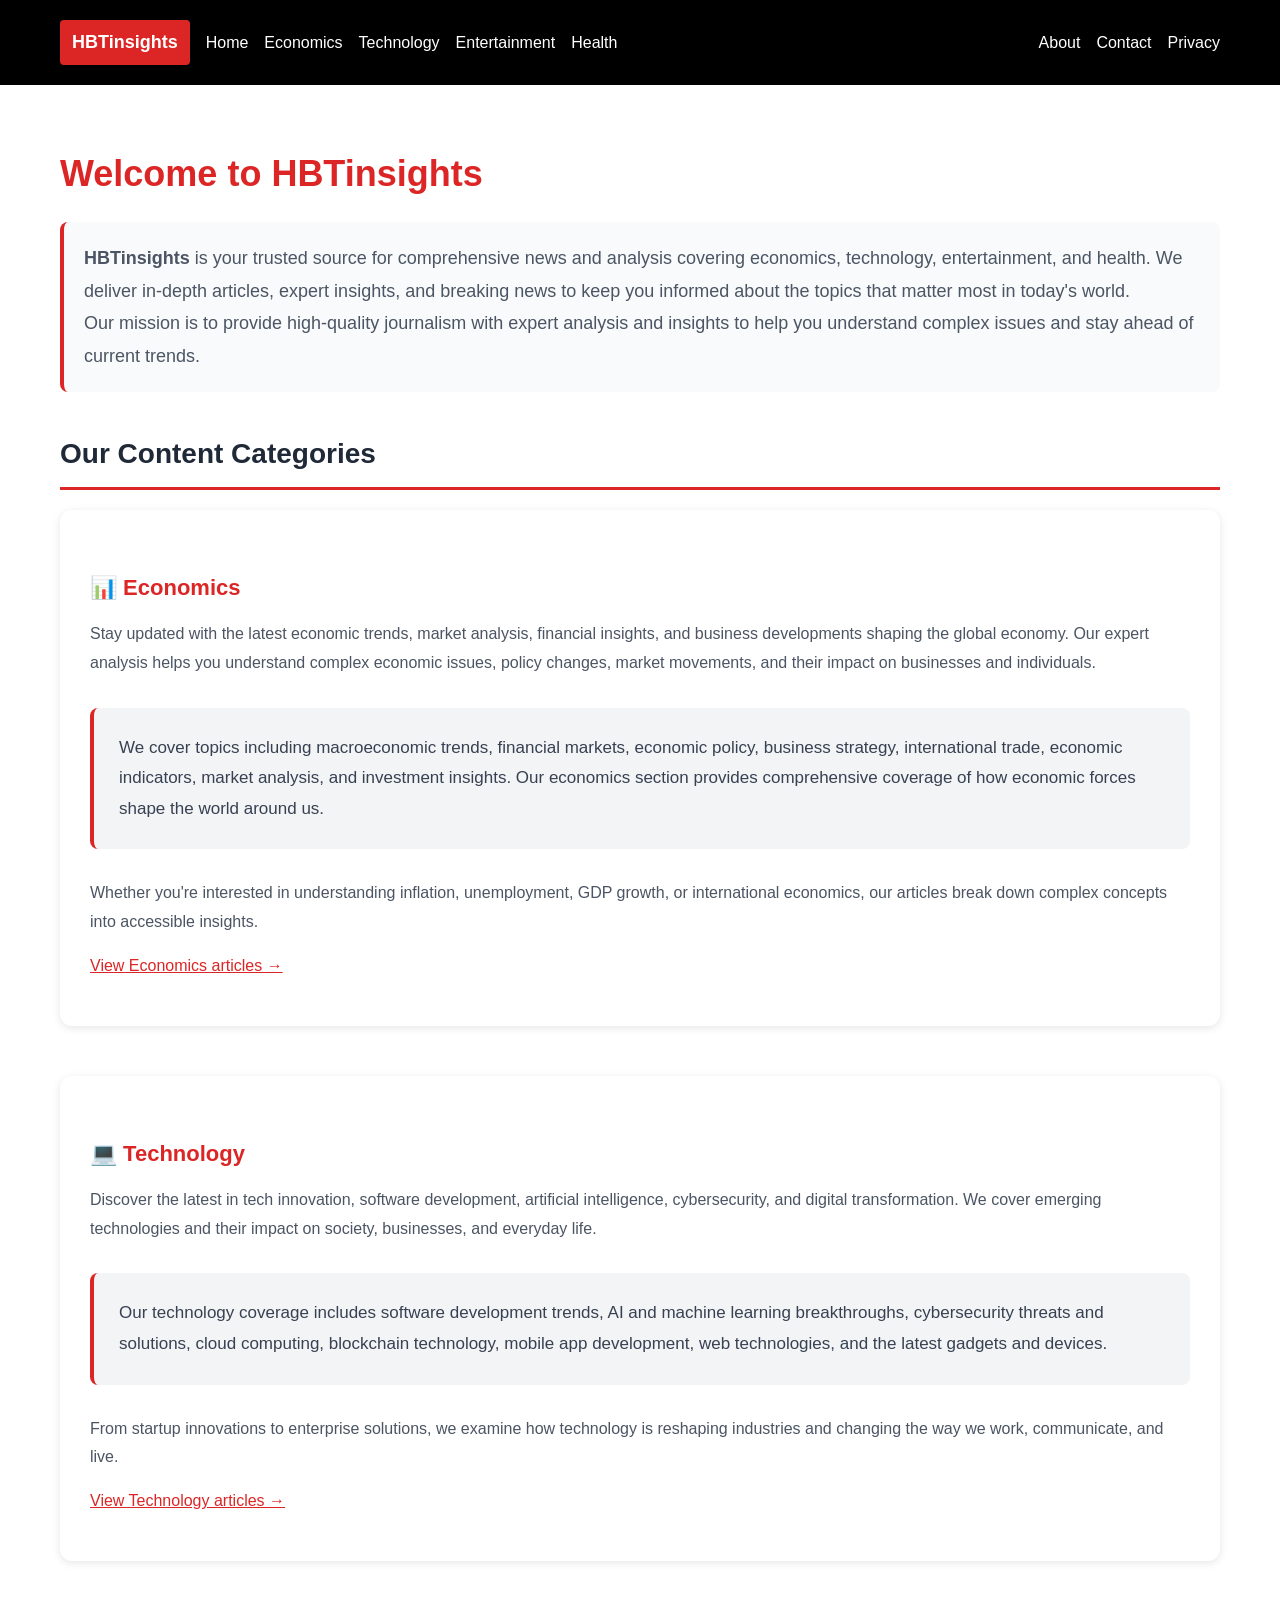
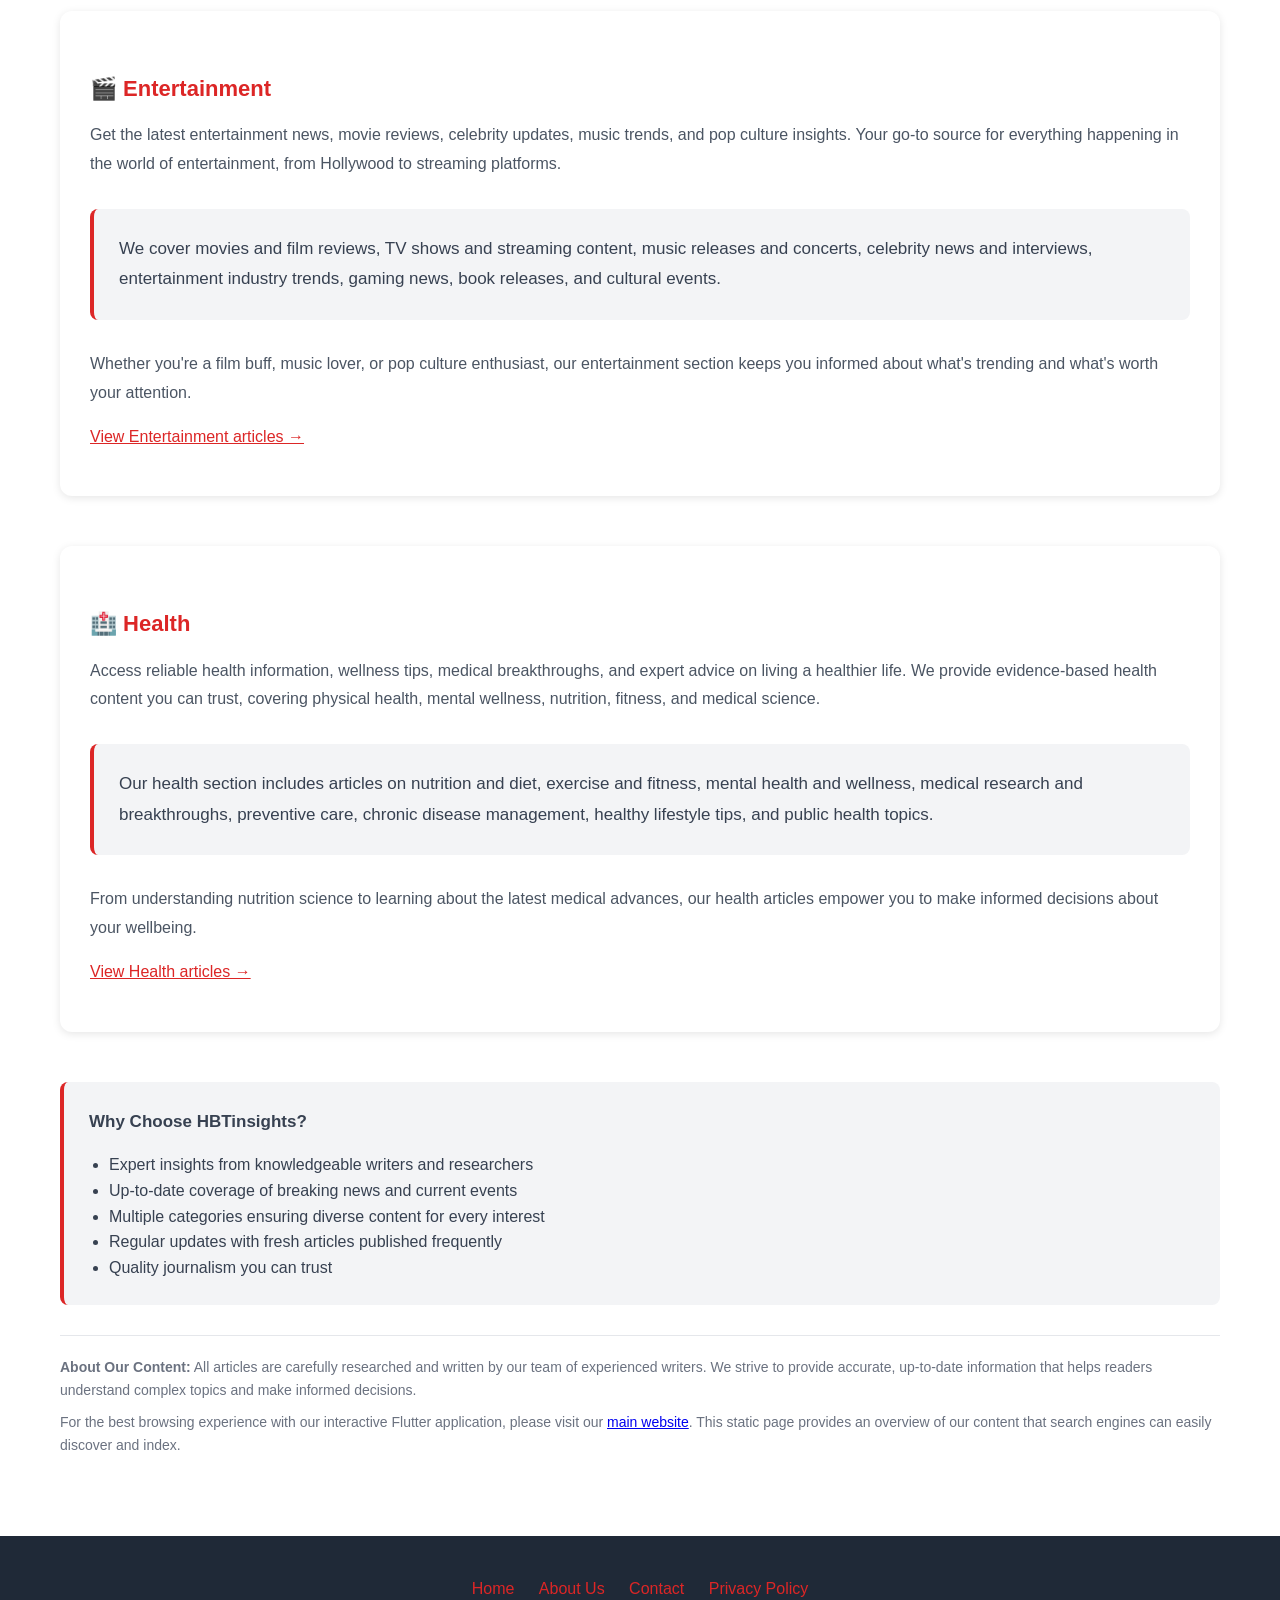
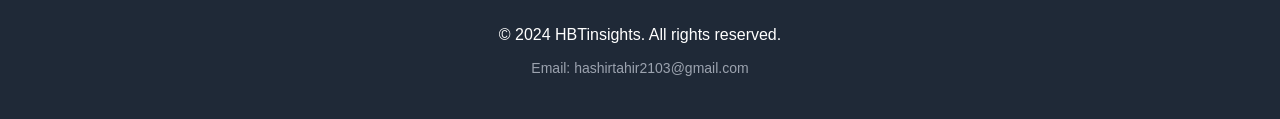
==== index.html @ 68c30e2f "Remove Back to Home on category pages, unify top menu on About/Privacy/Contact, regenerate static co" ====
<!DOCTYPE html>
<html>
<head>
  <!--
    If you are serving your web app in a path other than the root, change the
    href value below to reflect the base path you are serving from.

    The path provided below has to start and end with a slash "/" in order for
    it to work correctly.

    For more details:
    * https://developer.mozilla.org/en-US/docs/Web/HTML/Element/base

    This is a placeholder for base href that will be replaced by the value of
    the `--base-href` argument provided to `flutter build`.
  -->
  <base href="$FLUTTER_BASE_HREF">

  <!-- Ezoic Privacy Scripts - MUST load first -->
  <script src="https://cmp.gatekeeperconsent.com/min.js" data-cfasync="false"></script>
  <script src="https://the.gatekeeperconsent.com/cmp.min.js" data-cfasync="false"></script>
  
  <!-- Ezoic Header Script -->
  <script async src="//www.ezojs.com/ezoic/sa.min.js"></script>
  <script>
    window.ezstandalone = window.ezstandalone || {};
    ezstandalone.cmd = ezstandalone.cmd || [];
  </script>

  <meta charset="UTF-8">
  <meta content="IE=Edge" http-equiv="X-UA-Compatible">
  <meta name="viewport" content="width=device-width, initial-scale=1.0, maximum-scale=5.0, user-scalable=yes">
  <meta name="description" content="HBTinsights - Your source for in-depth analysis and insights on economics, technology, entertainment, and health. Stay informed with expert articles, breaking news, and comprehensive coverage of the topics that matter most.">
  <meta name="keywords" content="economics news, technology insights, entertainment news, health articles, business analysis, tech trends, global economy, digital health">
  <meta name="author" content="HBTinsights">
  
  <!-- Open Graph Meta Tags for Social Sharing -->
  <meta property="og:title" content="HBTinsights - Economics, Technology, Entertainment & Health News">
  <meta property="og:description" content="Expert analysis and insights on economics, technology, entertainment, and health. Stay informed with quality journalism and in-depth coverage.">
  <meta property="og:type" content="website">
  <meta property="og:url" content="https://hbtinsights.com">
  <meta property="og:site_name" content="HBTinsights">
  
  <!-- Twitter Card Meta Tags -->
  <meta name="twitter:card" content="summary_large_image">
  <meta name="twitter:title" content="HBTinsights - Economics, Technology, Entertainment & Health News">
  <meta name="twitter:description" content="Expert analysis and insights on economics, technology, entertainment, and health.">
  
  <!-- Canonical URL -->
  <link rel="canonical" href="https://hbtinsights.com/">
  
  <!-- Additional SEO Meta Tags -->
  <meta name="robots" content="index, follow, max-snippet:-1, max-image-preview:large, max-video-preview:-1">
  <meta name="language" content="English">
  <meta name="revisit-after" content="1 days">
  <meta name="rating" content="general">
  <meta http-equiv="X-UA-Compatible" content="IE=edge">
  
  <!-- Structured Data - Organization Schema -->
  <script type="application/ld+json">
  {
    "@context": "https://schema.org",
    "@type": "NewsMediaOrganization",
    "name": "HBTinsights",
    "url": "https://hbtinsights.com",
    "logo": "https://hbtinsights.com/icons/Icon-192.png",
    "description": "HBTinsights provides comprehensive analysis and insights on economics, technology, entertainment, and health.",
    "sameAs": [],
    "contactPoint": {
      "@type": "ContactPoint",
      "email": "hashirtahir2103@gmail.com",
      "contactType": "Customer Service"
    },
    "publisher": {
      "@type": "Organization",
      "name": "HBTinsights",
      "logo": {
        "@type": "ImageObject",
        "url": "https://hbtinsights.com/icons/Icon-192.png"
      }
    }
  }
  </script>
  
  <!-- Structured Data - Website Schema -->
  <script type="application/ld+json">
  {
    "@context": "https://schema.org",
    "@type": "WebSite",
    "name": "HBTinsights",
    "url": "https://hbtinsights.com",
    "description": "Your source for in-depth analysis and insights on economics, technology, entertainment, and health.",
    "potentialAction": {
      "@type": "SearchAction",
      "target": "https://hbtinsights.com/?s={search_term_string}",
      "query-input": "required name=search_term_string"
    }
  }
  </script>

  <!-- iOS meta tags & icons -->
  <meta name="mobile-web-app-capable" content="yes">
  <meta name="apple-mobile-web-app-status-bar-style" content="black">
  <meta name="apple-mobile-web-app-title" content="HBTinsights">
  <link rel="apple-touch-icon" href="icons/Icon-192.png">

  <!-- Favicon -->
  <link rel="icon" type="image/png" href="favicon.png"/>

  <title>HBTinsights</title>
  <link rel="manifest" href="manifest.json">
  <meta http-equiv="refresh" content="0; url=/home.html">
  
  <!-- Google AdSense -->
  <script async src="https://pagead2.googlesyndication.com/pagead/js/adsbygoogle.js?client=ca-pub-1059342231343027"
       crossorigin="anonymous"></script>
  
  <!-- Google Analytics -->
  <script async src="https://www.googletagmanager.com/gtag/js?id=G-9EX8SG16XW"></script>
  <script>
    window.dataLayer = window.dataLayer || [];
    function gtag(){dataLayer.push(arguments);}
    gtag('js', new Date());
    gtag('config', 'G-9EX8SG16XW');
  </script>
</head>
<body>
  <p style="font-family: Arial, sans-serif; padding: 20px;">Redirecting to <a href="/home.html">/home.html</a>...</p>
</body>
</html>
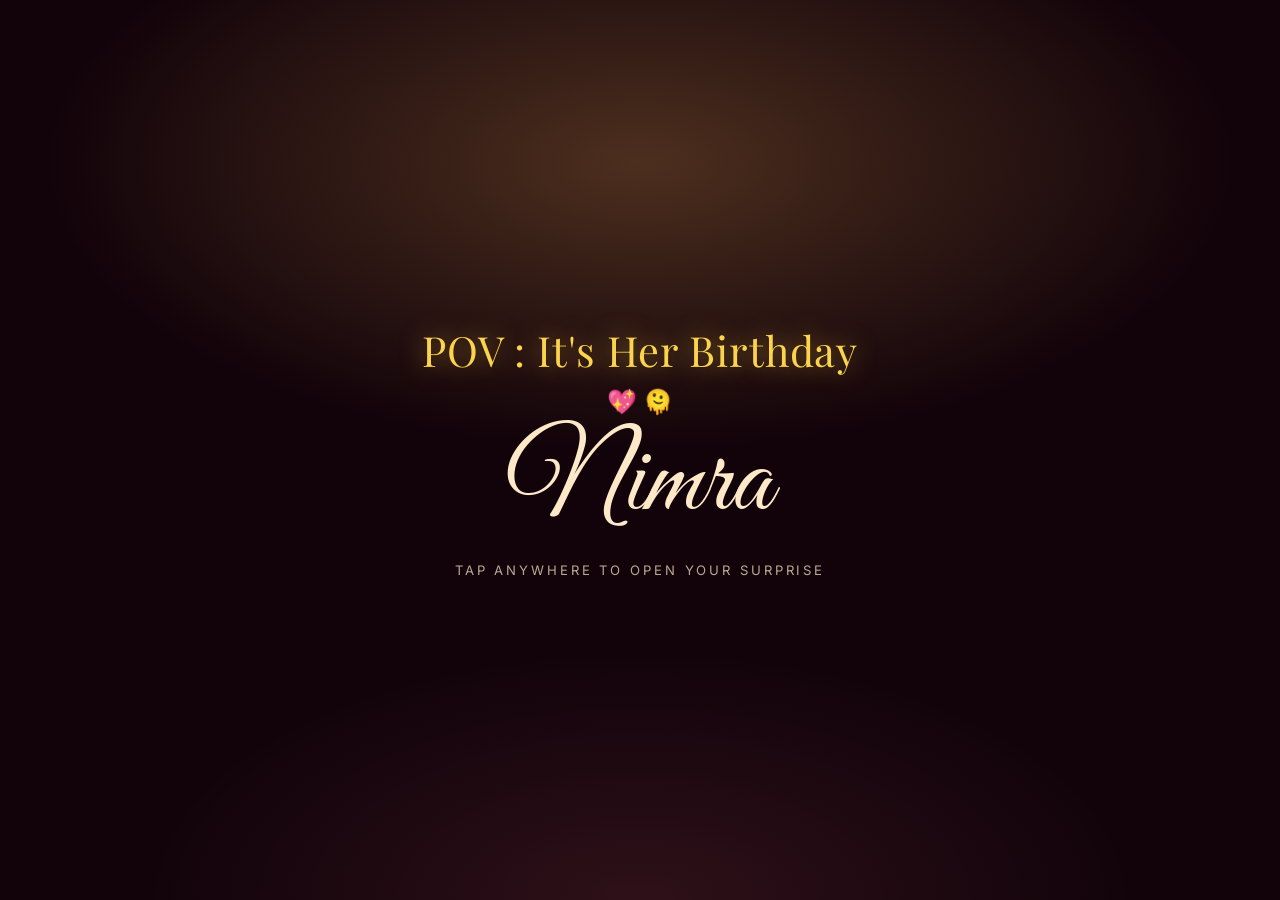
==== commit b2c35113: "Replace HBTnews with Nimra birthday surprise site. Swap the old news app for a personal birthday pag" ====
--- a/index.html
+++ b/index.html
@@ -1,130 +1,93 @@
 <!DOCTYPE html>
-<html>
+<html lang="en">
 <head>
-  <!--
-    If you are serving your web app in a path other than the root, change the
-    href value below to reflect the base path you are serving from.
+  <meta charset="UTF-8" />
+  <meta name="viewport" content="width=device-width, initial-scale=1, viewport-fit=cover" />
+  <title>Happy Birthday, Nimra</title>
+  <meta name="theme-color" content="#12030a" />
+  <link rel="preconnect" href="https://fonts.googleapis.com" />
+  <link rel="preconnect" href="https://fonts.gstatic.com" crossorigin />
+  <link href="https://fonts.googleapis.com/css2?family=Great+Vibes&family=Inter:wght@400;500;600&family=Playfair+Display:ital,wght@0,500;0,700;1,500&display=swap" rel="stylesheet" />
+  <link rel="stylesheet" href="css/style.css" />
+</head>
+<body class="bg-gradient">
+  <canvas id="celebration-canvas"></canvas>
+  <div id="heart-container" aria-hidden="true"></div>
 
-    The path provided below has to start and end with a slash "/" in order for
-    it to work correctly.
+  <div id="intro" class="intro" role="button" tabindex="0">
+    <p class="intro-kicker">POV : It's Her Birthday</p>
+    <p class="intro-emoji">💖 🫠</p>
+    <h1 class="intro-name">Nimra</h1>
+    <p class="intro-hint">tap anywhere to open your surprise</p>
+  </div>
 
-    For more details:
-    * https://developer.mozilla.org/en-US/docs/Web/HTML/Element/base
+  <main id="app" class="app" hidden>
+    <button id="music-btn" class="music-btn glass" type="button" aria-label="Toggle music">♪</button>
 
-    This is a placeholder for base href that will be replaced by the value of
-    the `--base-href` argument provided to `flutter build`.
-  -->
-  <base href="$FLUTTER_BASE_HREF">
+    <section id="page-home" class="page active" data-page="home">
+      <p class="kicker fade-in">POV : it's your birthday</p>
+      <h1 class="hero-title fade-in delay-1">Happy Birthday</h1>
+      <p class="hero-name fade-in delay-2">Nimra</p>
+      <p class="hero-sub fade-in delay-3" id="tagline"></p>
 
-  <!-- Ezoic Privacy Scripts - MUST load first -->
-  <script src="https://cmp.gatekeeperconsent.com/min.js" data-cfasync="false"></script>
-  <script src="https://the.gatekeeperconsent.com/cmp.min.js" data-cfasync="false"></script>
-  
-  <!-- Ezoic Header Script -->
-  <script async src="//www.ezojs.com/ezoic/sa.min.js"></script>
-  <script>
-    window.ezstandalone = window.ezstandalone || {};
-    ezstandalone.cmd = ezstandalone.cmd || [];
-  </script>
+      <button class="cake fade-in delay-4" id="cake-btn" type="button" aria-label="Make a wish">
+        <span class="cake-glow"></span>
+        <span class="flame f1"></span>
+        <span class="flame f2"></span>
+        <span class="flame f3"></span>
+        <span class="candle c1"></span>
+        <span class="candle c2"></span>
+        <span class="candle c3"></span>
+        <span class="layer top"></span>
+        <span class="layer mid"></span>
+        <span class="layer base"></span>
+        <span class="plate"></span>
+      </button>
+      <p class="cake-caption fade-in delay-5" id="cake-caption">Tap the cake. Make a wish.</p>
+    </section>
 
-  <meta charset="UTF-8">
-  <meta content="IE=Edge" http-equiv="X-UA-Compatible">
-  <meta name="viewport" content="width=device-width, initial-scale=1.0, maximum-scale=5.0, user-scalable=yes">
-  <meta name="description" content="HBTinsights - Your source for in-depth analysis and insights on economics, technology, entertainment, and health. Stay informed with expert articles, breaking news, and comprehensive coverage of the topics that matter most.">
-  <meta name="keywords" content="economics news, technology insights, entertainment news, health articles, business analysis, tech trends, global economy, digital health">
-  <meta name="author" content="HBTinsights">
-  
-  <!-- Open Graph Meta Tags for Social Sharing -->
-  <meta property="og:title" content="HBTinsights - Economics, Technology, Entertainment & Health News">
-  <meta property="og:description" content="Expert analysis and insights on economics, technology, entertainment, and health. Stay informed with quality journalism and in-depth coverage.">
-  <meta property="og:type" content="website">
-  <meta property="og:url" content="https://hbtinsights.com">
-  <meta property="og:site_name" content="HBTinsights">
-  
-  <!-- Twitter Card Meta Tags -->
-  <meta name="twitter:card" content="summary_large_image">
-  <meta name="twitter:title" content="HBTinsights - Economics, Technology, Entertainment & Health News">
-  <meta name="twitter:description" content="Expert analysis and insights on economics, technology, entertainment, and health.">
-  
-  <!-- Canonical URL -->
-  <link rel="canonical" href="https://hbtinsights.com/">
-  
-  <!-- Additional SEO Meta Tags -->
-  <meta name="robots" content="index, follow, max-snippet:-1, max-image-preview:large, max-video-preview:-1">
-  <meta name="language" content="English">
-  <meta name="revisit-after" content="1 days">
-  <meta name="rating" content="general">
-  <meta http-equiv="X-UA-Compatible" content="IE=edge">
-  
-  <!-- Structured Data - Organization Schema -->
-  <script type="application/ld+json">
-  {
-    "@context": "https://schema.org",
-    "@type": "NewsMediaOrganization",
-    "name": "HBTinsights",
-    "url": "https://hbtinsights.com",
-    "logo": "https://hbtinsights.com/icons/Icon-192.png",
-    "description": "HBTinsights provides comprehensive analysis and insights on economics, technology, entertainment, and health.",
-    "sameAs": [],
-    "contactPoint": {
-      "@type": "ContactPoint",
-      "email": "hashirtahir2103@gmail.com",
-      "contactType": "Customer Service"
-    },
-    "publisher": {
-      "@type": "Organization",
-      "name": "HBTinsights",
-      "logo": {
-        "@type": "ImageObject",
-        "url": "https://hbtinsights.com/icons/Icon-192.png"
-      }
-    }
-  }
-  </script>
-  
-  <!-- Structured Data - Website Schema -->
-  <script type="application/ld+json">
-  {
-    "@context": "https://schema.org",
-    "@type": "WebSite",
-    "name": "HBTinsights",
-    "url": "https://hbtinsights.com",
-    "description": "Your source for in-depth analysis and insights on economics, technology, entertainment, and health.",
-    "potentialAction": {
-      "@type": "SearchAction",
-      "target": "https://hbtinsights.com/?s={search_term_string}",
-      "query-input": "required name=search_term_string"
-    }
-  }
-  </script>
+    <section id="page-letter" class="page" data-page="letter">
+      <article class="letter glass">
+        <div class="seal">N</div>
+        <div id="letter-body" class="letter-body"></div>
+        <span class="cursor" id="letter-cursor">|</span>
+      </article>
+    </section>
 
-  <!-- iOS meta tags & icons -->
-  <meta name="mobile-web-app-capable" content="yes">
-  <meta name="apple-mobile-web-app-status-bar-style" content="black">
-  <meta name="apple-mobile-web-app-title" content="HBTinsights">
-  <link rel="apple-touch-icon" href="icons/Icon-192.png">
+    <section id="page-memories" class="page" data-page="memories">
+      <h2 class="section-title">Our memories</h2>
+      <p class="section-sub">A few frames from the story I never want to end.</p>
+      <div class="memory-grid" id="memory-grid"></div>
+    </section>
 
-  <!-- Favicon -->
-  <link rel="icon" type="image/png" href="favicon.png"/>
+    <section id="page-reasons" class="page" data-page="reasons">
+      <h2 class="section-title">Reasons I love you</h2>
+      <p class="section-sub">A list that will never actually be finished.</p>
+      <ol class="reasons" id="reasons-list"></ol>
+    </section>
 
-  <title>HBTinsights</title>
-  <link rel="manifest" href="manifest.json">
-  <meta http-equiv="refresh" content="0; url=/home.html">
-  
-  <!-- Google AdSense -->
-  <script async src="https://pagead2.googlesyndication.com/pagead/js/adsbygoogle.js?client=ca-pub-1059342231343027"
-       crossorigin="anonymous"></script>
-  
-  <!-- Google Analytics -->
-  <script async src="https://www.googletagmanager.com/gtag/js?id=G-9EX8SG16XW"></script>
-  <script>
-    window.dataLayer = window.dataLayer || [];
-    function gtag(){dataLayer.push(arguments);}
-    gtag('js', new Date());
-    gtag('config', 'G-9EX8SG16XW');
-  </script>
-</head>
-<body>
-  <p style="font-family: Arial, sans-serif; padding: 20px;">Redirecting to <a href="/home.html">/home.html</a>...</p>
+    <nav id="main-nav" class="main-nav glass">
+      <button type="button" class="nav-btn active" data-page="home">
+        <svg viewBox="0 0 24 24" aria-hidden="true"><path d="M4 11.5 12 4l8 7.5V20a1 1 0 0 1-1 1h-5v-6H10v6H5a1 1 0 0 1-1-1v-8.5Z"/></svg>
+        Home
+      </button>
+      <button type="button" class="nav-btn" data-page="letter">
+        <svg viewBox="0 0 24 24" aria-hidden="true"><path d="M4 6.5A2.5 2.5 0 0 1 6.5 4h11A2.5 2.5 0 0 1 20 6.5v11a2.5 2.5 0 0 1-2.5 2.5h-11A2.5 2.5 0 0 1 4 17.5v-11Zm2.2-.5 5.8 4.4L17.8 6H6.2Zm-.2 2.3V17.5c0 .3.2.5.5.5h11c.3 0 .5-.2.5-.5V8.3l-5.6 4.2a1.5 1.5 0 0 1-1.8 0L6 8.3Z"/></svg>
+        Letter
+      </button>
+      <button type="button" class="nav-btn" data-page="memories">
+        <svg viewBox="0 0 24 24" aria-hidden="true"><path d="M5 5h14a2 2 0 0 1 2 2v10a2 2 0 0 1-2 2H5a2 2 0 0 1-2-2V7a2 2 0 0 1 2-2Zm1 12 3.8-4.4a1 1 0 0 1 1.5 0L14 16l1.2-1.4a1 1 0 0 1 1.5.1L20 17H6Zm2.5-7.5a1.75 1.75 0 1 0 0-3.5 1.75 1.75 0 0 0 0 3.5Z"/></svg>
+        Memories
+      </button>
+      <button type="button" class="nav-btn" data-page="reasons">
+        <svg viewBox="0 0 24 24" aria-hidden="true"><path d="M12 21s-7-4.4-7-10.2A4.8 4.8 0 0 1 12 7a4.8 4.8 0 0 1 7 3.8C19 16.6 12 21 12 21Z"/></svg>
+        Reasons
+      </button>
+    </nav>
+  </main>
+
+  <audio id="bg-music" loop preload="none" src="audio/song.mp3"></audio>
+  <script src="js/config.js"></script>
+  <script src="js/app.js"></script>
 </body>
 </html>
--- a/css/style.css
+++ b/css/style.css
@@ -0,0 +1,530 @@
+:root {
+  --bg: #12030a;
+  --gold: #fcd34d;
+  --gold-deep: #e4a051;
+  --gold-border: rgba(255, 191, 36, 0.5);
+  --pink: #fb7185;
+  --rose: #f9a8d4;
+  --text: #fde8c8;
+  --muted: rgba(253, 232, 200, 0.72);
+  --glass: rgba(18, 3, 10, 0.48);
+  --safe-b: max(18px, env(safe-area-inset-bottom));
+}
+
+*,
+*::before,
+*::after {
+  box-sizing: border-box;
+  margin: 0;
+  padding: 0;
+}
+
+html,
+body {
+  min-height: 100%;
+  min-height: 100dvh;
+}
+
+body {
+  font-family: Inter, system-ui, sans-serif;
+  background: var(--bg);
+  color: var(--text);
+  overflow: hidden;
+}
+
+.bg-gradient {
+  background:
+    radial-gradient(ellipse 80% 55% at 50% 18%, rgba(228, 160, 81, 0.28), transparent 58%),
+    radial-gradient(ellipse 70% 50% at 50% 100%, rgba(251, 113, 133, 0.12), transparent 55%),
+    var(--bg);
+}
+
+#celebration-canvas {
+  position: fixed;
+  inset: 0;
+  width: 100%;
+  height: 100%;
+  pointer-events: none;
+  z-index: 40;
+}
+
+#heart-container {
+  position: fixed;
+  inset: 0;
+  overflow: hidden;
+  pointer-events: none;
+  z-index: 1;
+}
+
+.heart {
+  position: absolute;
+  bottom: -40px;
+  color: var(--pink);
+  font-size: 18px;
+  animation: float 8s linear forwards;
+  opacity: 0.85;
+  text-shadow: 0 0 12px rgba(251, 113, 133, 0.6);
+}
+
+@keyframes float {
+  0% { transform: translateY(0) scale(0.7) rotate(0deg); opacity: 0; }
+  12% { opacity: 0.9; }
+  100% { transform: translateY(-110vh) scale(1.15) rotate(18deg); opacity: 0; }
+}
+
+@keyframes fadeIn {
+  from { opacity: 0; transform: translateY(18px); }
+  to { opacity: 1; transform: translateY(0); }
+}
+
+.fade-in { animation: fadeIn 0.9s ease both; }
+.delay-1 { animation-delay: 0.12s; }
+.delay-2 { animation-delay: 0.28s; }
+.delay-3 { animation-delay: 0.44s; }
+.delay-4 { animation-delay: 0.6s; }
+.delay-5 { animation-delay: 0.78s; }
+
+.glass {
+  background: var(--glass);
+  backdrop-filter: blur(12px);
+  -webkit-backdrop-filter: blur(12px);
+  border: 1px solid var(--gold-border);
+  box-shadow: 0 10px 40px rgba(0, 0, 0, 0.35), inset 0 1px 0 rgba(255, 191, 36, 0.12);
+}
+
+.intro {
+  position: fixed;
+  inset: 0;
+  z-index: 50;
+  display: grid;
+  place-content: center;
+  text-align: center;
+  cursor: pointer;
+  padding: 24px;
+}
+
+.intro-kicker {
+  font-family: "Playfair Display", serif;
+  font-size: clamp(1.6rem, 6vw, 2.6rem);
+  color: var(--gold);
+  text-shadow: 0 0 24px rgba(252, 211, 77, 0.55);
+  letter-spacing: 0.02em;
+}
+
+.intro-emoji {
+  margin: 10px 0 18px;
+  font-size: 1.5rem;
+}
+
+.intro-name {
+  font-family: "Great Vibes", cursive;
+  font-size: clamp(4rem, 16vw, 7rem);
+  font-weight: 400;
+  color: var(--text);
+  line-height: 0.9;
+}
+
+.intro-hint {
+  margin-top: 28px;
+  font-size: 0.82rem;
+  letter-spacing: 0.22em;
+  text-transform: uppercase;
+  color: var(--muted);
+  animation: pulse 2s ease-in-out infinite;
+}
+
+@keyframes pulse {
+  0%, 100% { opacity: 0.45; }
+  50% { opacity: 1; }
+}
+
+.intro.hide {
+  animation: introOut 0.7s ease forwards;
+  pointer-events: none;
+}
+
+@keyframes introOut {
+  to { opacity: 0; transform: scale(1.04); }
+}
+
+.app {
+  position: relative;
+  z-index: 2;
+  height: 100dvh;
+  padding: 28px 20px calc(108px + var(--safe-b));
+}
+
+.music-btn {
+  position: fixed;
+  top: max(16px, env(safe-area-inset-top));
+  right: 16px;
+  z-index: 30;
+  width: 42px;
+  height: 42px;
+  border: 0;
+  border-radius: 50%;
+  color: var(--gold);
+  font-size: 1.05rem;
+  cursor: pointer;
+  font-family: inherit;
+}
+
+.music-btn.on {
+  box-shadow: 0 0 18px rgba(252, 211, 77, 0.45);
+}
+
+.page {
+  display: none;
+  height: 100%;
+  overflow: auto;
+  -webkit-overflow-scrolling: touch;
+  animation: fadeIn 0.55s ease both;
+}
+
+.page.active {
+  display: flex;
+  flex-direction: column;
+  align-items: center;
+}
+
+#page-home {
+  justify-content: center;
+  text-align: center;
+  padding-bottom: 12px;
+}
+
+.kicker {
+  font-family: "Playfair Display", serif;
+  font-size: 1.05rem;
+  color: var(--gold);
+  text-shadow: 0 0 18px rgba(252, 211, 77, 0.45);
+}
+
+.hero-title {
+  font-family: "Playfair Display", serif;
+  font-weight: 700;
+  font-size: clamp(2.4rem, 9vw, 4.2rem);
+  letter-spacing: -0.02em;
+  margin-top: 8px;
+}
+
+.hero-name {
+  font-family: "Great Vibes", cursive;
+  font-size: clamp(3.4rem, 14vw, 6rem);
+  color: var(--gold);
+  text-shadow: 0 0 28px rgba(252, 211, 77, 0.5);
+  margin-top: -6px;
+  line-height: 1;
+}
+
+.hero-sub {
+  margin-top: 10px;
+  color: var(--muted);
+  max-width: 28rem;
+  line-height: 1.6;
+}
+
+.cake {
+  position: relative;
+  width: 180px;
+  height: 170px;
+  margin-top: 28px;
+  background: none;
+  border: 0;
+  cursor: pointer;
+}
+
+.cake-glow {
+  position: absolute;
+  inset: 20% 10% 0;
+  background: radial-gradient(circle, rgba(252, 211, 77, 0.28), transparent 70%);
+  filter: blur(8px);
+}
+
+.layer {
+  position: absolute;
+  left: 50%;
+  transform: translateX(-50%);
+  border-radius: 10px 10px 14px 14px;
+}
+
+.layer.top {
+  bottom: 62px;
+  width: 92px;
+  height: 28px;
+  background: linear-gradient(#f9a8d4, #fb7185);
+  box-shadow: inset 0 4px 0 rgba(255, 255, 255, 0.35);
+}
+
+.layer.mid {
+  bottom: 42px;
+  width: 118px;
+  height: 32px;
+  background: linear-gradient(#fda4af, #e11d48);
+}
+
+.layer.base {
+  bottom: 22px;
+  width: 148px;
+  height: 36px;
+  background: linear-gradient(#fcd34d, #d97706);
+}
+
+.plate {
+  position: absolute;
+  bottom: 10px;
+  left: 50%;
+  transform: translateX(-50%);
+  width: 168px;
+  height: 14px;
+  border-radius: 50%;
+  background: rgba(253, 232, 200, 0.25);
+}
+
+.candle {
+  position: absolute;
+  width: 7px;
+  height: 22px;
+  background: linear-gradient(#fff, #fde68a);
+  border-radius: 2px;
+  bottom: 88px;
+}
+
+.c1 { left: 72px; }
+.c2 { left: 86px; }
+.c3 { left: 100px; }
+
+.flame {
+  position: absolute;
+  width: 8px;
+  height: 12px;
+  background: radial-gradient(circle at 50% 70%, #fff, #fbbf24 40%, #ef4444);
+  border-radius: 50% 50% 50% 50% / 60% 60% 40% 40%;
+  bottom: 108px;
+  animation: flicker 0.7s ease-in-out infinite alternate;
+  transform-origin: 50% 100%;
+}
+
+.f1 { left: 71.5px; animation-delay: 0s; }
+.f2 { left: 85.5px; animation-delay: 0.15s; }
+.f3 { left: 99.5px; animation-delay: 0.28s; }
+
+@keyframes flicker {
+  from { transform: scale(1) rotate(-4deg); opacity: 1; }
+  to { transform: scale(0.86) rotate(6deg); opacity: 0.8; }
+}
+
+.cake.blown .flame {
+  animation: none;
+  opacity: 0;
+  transform: scale(0);
+  transition: 0.35s ease;
+}
+
+.cake-caption {
+  margin-top: 8px;
+  font-size: 0.88rem;
+  color: var(--muted);
+}
+
+.section-title {
+  font-family: "Playfair Display", serif;
+  font-size: clamp(1.8rem, 6vw, 2.4rem);
+  color: var(--gold);
+  text-shadow: 0 0 18px rgba(252, 211, 77, 0.35);
+  text-align: center;
+}
+
+.section-sub {
+  text-align: center;
+  color: var(--muted);
+  margin: 8px 0 22px;
+  font-size: 0.92rem;
+}
+
+.letter {
+  width: min(520px, 100%);
+  min-height: 70%;
+  border-radius: 22px;
+  padding: 36px 28px 32px;
+  position: relative;
+}
+
+.seal {
+  width: 46px;
+  height: 46px;
+  margin: 0 auto 22px;
+  border-radius: 50%;
+  display: grid;
+  place-items: center;
+  font-family: "Playfair Display", serif;
+  font-weight: 700;
+  color: #12030a;
+  background: radial-gradient(circle at 35% 30%, #fde68a, var(--gold-deep));
+  box-shadow: 0 0 20px rgba(252, 211, 77, 0.45);
+}
+
+.letter-body {
+  font-family: "Playfair Display", serif;
+  font-size: 1.05rem;
+  line-height: 1.75;
+  font-style: italic;
+  min-height: 12em;
+  white-space: pre-wrap;
+}
+
+.letter-body p + p { margin-top: 1em; }
+
+.cursor {
+  color: var(--gold);
+  animation: blink 0.9s steps(1) infinite;
+}
+
+@keyframes blink {
+  50% { opacity: 0; }
+}
+
+.memory-grid {
+  width: min(760px, 100%);
+  display: grid;
+  grid-template-columns: repeat(2, 1fr);
+  gap: 16px;
+  padding-bottom: 12px;
+}
+
+.memory-card {
+  border-radius: 16px;
+  overflow: hidden;
+  background: var(--glass);
+  border: 1px solid var(--gold-border);
+  backdrop-filter: blur(12px);
+  transition: transform 0.25s ease;
+}
+
+.memory-card:hover {
+  transform: scale(1.02);
+}
+
+.memory-photo {
+  aspect-ratio: 4 / 5;
+  background:
+    linear-gradient(145deg, rgba(252, 211, 77, 0.18), rgba(251, 113, 133, 0.12)),
+    var(--bg);
+  display: grid;
+  place-items: center;
+  position: relative;
+  overflow: hidden;
+}
+
+.memory-photo img {
+  width: 100%;
+  height: 100%;
+  object-fit: cover;
+  object-position: center center;
+  display: block;
+}
+
+.memory-photo .initial {
+  font-family: "Great Vibes", cursive;
+  font-size: 3.2rem;
+  color: var(--gold);
+  text-shadow: 0 0 18px rgba(252, 211, 77, 0.4);
+}
+
+.memory-meta {
+  padding: 10px 12px 12px;
+}
+
+.memory-meta h3 {
+  font-family: "Playfair Display", serif;
+  font-size: 0.92rem;
+  font-weight: 500;
+}
+
+.memory-meta p {
+  margin-top: 4px;
+  font-size: 0.72rem;
+  color: var(--muted);
+  line-height: 1.4;
+}
+
+.reasons {
+  width: min(560px, 100%);
+  list-style: none;
+  display: grid;
+  gap: 12px;
+  padding-bottom: 16px;
+}
+
+.reason {
+  display: grid;
+  grid-template-columns: auto 1fr;
+  gap: 14px;
+  align-items: start;
+  border-radius: 16px;
+  padding: 14px 16px;
+  background: var(--glass);
+  border: 1px solid var(--gold-border);
+  backdrop-filter: blur(12px);
+  animation: fadeIn 0.6s ease both;
+}
+
+.reason span {
+  font-family: "Playfair Display", serif;
+  color: var(--gold);
+  font-size: 1.05rem;
+  min-width: 1.6em;
+}
+
+.reason p {
+  font-size: 0.95rem;
+  line-height: 1.5;
+  color: var(--text);
+}
+
+.main-nav {
+  position: fixed;
+  left: 50%;
+  bottom: calc(12px + var(--safe-b));
+  transform: translateX(-50%);
+  z-index: 30;
+  display: flex;
+  gap: 4px;
+  padding: 8px;
+  border-radius: 999px;
+  width: min(420px, calc(100% - 24px));
+}
+
+.nav-btn {
+  flex: 1;
+  display: flex;
+  flex-direction: column;
+  align-items: center;
+  gap: 3px;
+  padding: 8px 4px;
+  border: 0;
+  background: transparent;
+  color: var(--muted);
+  font-size: 0.68rem;
+  letter-spacing: 0.04em;
+  cursor: pointer;
+  border-radius: 999px;
+}
+
+.nav-btn svg {
+  width: 18px;
+  height: 18px;
+  fill: currentColor;
+}
+
+.nav-btn.active {
+  color: #12030a;
+  background: linear-gradient(180deg, #fde68a, var(--gold));
+  font-weight: 600;
+}
+
+@media (min-width: 720px) {
+  .memory-grid {
+    grid-template-columns: repeat(4, 1fr);
+  }
+}
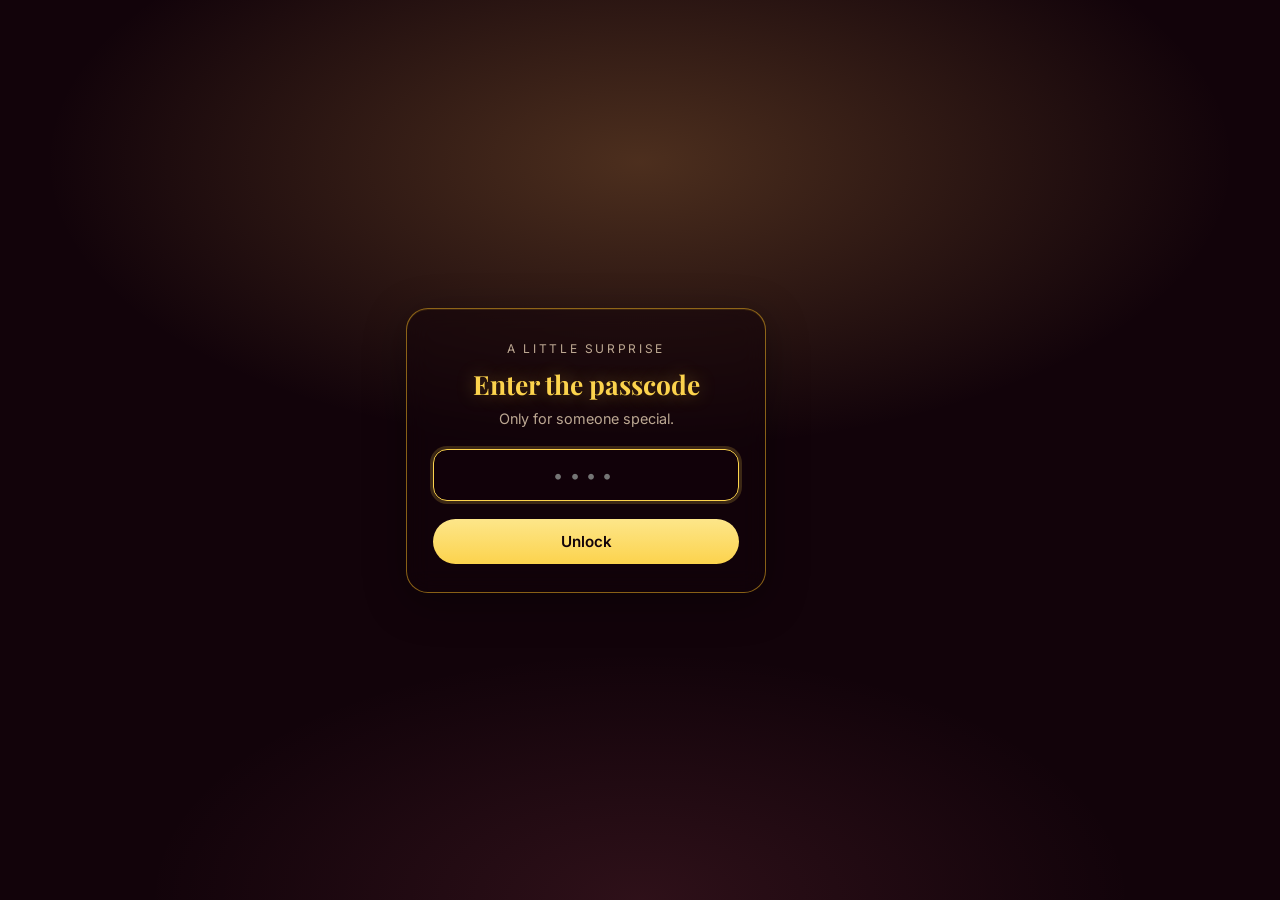
==== commit 5bd38eef: "Add passcode lock for birthday surprise" ====
--- a/index.html
+++ b/index.html
@@ -14,7 +14,28 @@
   <canvas id="celebration-canvas"></canvas>
   <div id="heart-container" aria-hidden="true"></div>
 
-  <div id="intro" class="intro" role="button" tabindex="0">
+  <div id="lock-screen" class="lock-screen">
+    <form id="lock-form" class="lock-card glass" autocomplete="off">
+      <p class="lock-kicker">A little surprise</p>
+      <h1 class="lock-title">Enter the passcode</h1>
+      <p class="lock-hint">Only for someone special.</p>
+      <label class="sr-only" for="passcode-input">Passcode</label>
+      <input
+        id="passcode-input"
+        class="lock-input"
+        type="password"
+        inputmode="numeric"
+        maxlength="24"
+        placeholder="••••"
+        required
+        autofocus
+      />
+      <p id="lock-error" class="lock-error" hidden>Wrong passcode. Try again.</p>
+      <button class="lock-btn" type="submit">Unlock</button>
+    </form>
+  </div>
+
+  <div id="intro" class="intro" role="button" tabindex="0" hidden>
     <p class="intro-kicker">POV : It's Her Birthday</p>
     <p class="intro-emoji">💖 🫠</p>
     <h1 class="intro-name">Nimra</h1>
--- a/css/style.css
+++ b/css/style.css
@@ -92,6 +92,120 @@
   box-shadow: 0 10px 40px rgba(0, 0, 0, 0.35), inset 0 1px 0 rgba(255, 191, 36, 0.12);
 }
 
+.sr-only {
+  position: absolute;
+  width: 1px;
+  height: 1px;
+  padding: 0;
+  margin: -1px;
+  overflow: hidden;
+  clip: rect(0, 0, 0, 0);
+  white-space: nowrap;
+  border: 0;
+}
+
+.lock-screen {
+  position: fixed;
+  inset: 0;
+  z-index: 60;
+  display: grid;
+  place-content: center;
+  padding: 24px;
+}
+
+.lock-screen.hide {
+  animation: introOut 0.55s ease forwards;
+  pointer-events: none;
+}
+
+.lock-card {
+  width: min(360px, 100%);
+  border-radius: 22px;
+  padding: 32px 26px 28px;
+  text-align: center;
+}
+
+.lock-kicker {
+  font-size: 0.75rem;
+  letter-spacing: 0.22em;
+  text-transform: uppercase;
+  color: var(--muted);
+}
+
+.lock-title {
+  font-family: "Playfair Display", serif;
+  font-size: 1.65rem;
+  color: var(--gold);
+  text-shadow: 0 0 18px rgba(252, 211, 77, 0.35);
+  margin: 10px 0 8px;
+}
+
+.lock-hint {
+  color: var(--muted);
+  font-size: 0.9rem;
+  margin-bottom: 22px;
+}
+
+.lock-input {
+  width: 100%;
+  border: 1px solid var(--gold-border);
+  background: rgba(18, 3, 10, 0.55);
+  color: var(--text);
+  border-radius: 14px;
+  padding: 14px 16px;
+  font-size: 1.15rem;
+  letter-spacing: 0.35em;
+  text-align: center;
+  outline: none;
+  font-family: inherit;
+}
+
+.lock-input:focus {
+  border-color: var(--gold);
+  box-shadow: 0 0 0 3px rgba(252, 211, 77, 0.18);
+}
+
+.lock-error {
+  margin-top: 12px;
+  color: #fb7185;
+  font-size: 0.85rem;
+}
+
+.lock-btn {
+  margin-top: 18px;
+  width: 100%;
+  border: 0;
+  border-radius: 999px;
+  padding: 13px 18px;
+  font-family: inherit;
+  font-weight: 600;
+  font-size: 0.95rem;
+  cursor: pointer;
+  color: #12030a;
+  background: linear-gradient(180deg, #fde68a, var(--gold));
+}
+
+.lock-btn:active {
+  transform: scale(0.98);
+}
+
+.lock-card.shake {
+  animation: lockShake 0.4s ease;
+}
+
+@keyframes lockShake {
+  0%, 100% { transform: translateX(0); }
+  25% { transform: translateX(-8px); }
+  50% { transform: translateX(8px); }
+  75% { transform: translateX(-5px); }
+}
+
+.intro[hidden],
+.app[hidden],
+.lock-screen[hidden] {
+  display: none !important;
+}
+
 .intro {
   position: fixed;
   inset: 0;
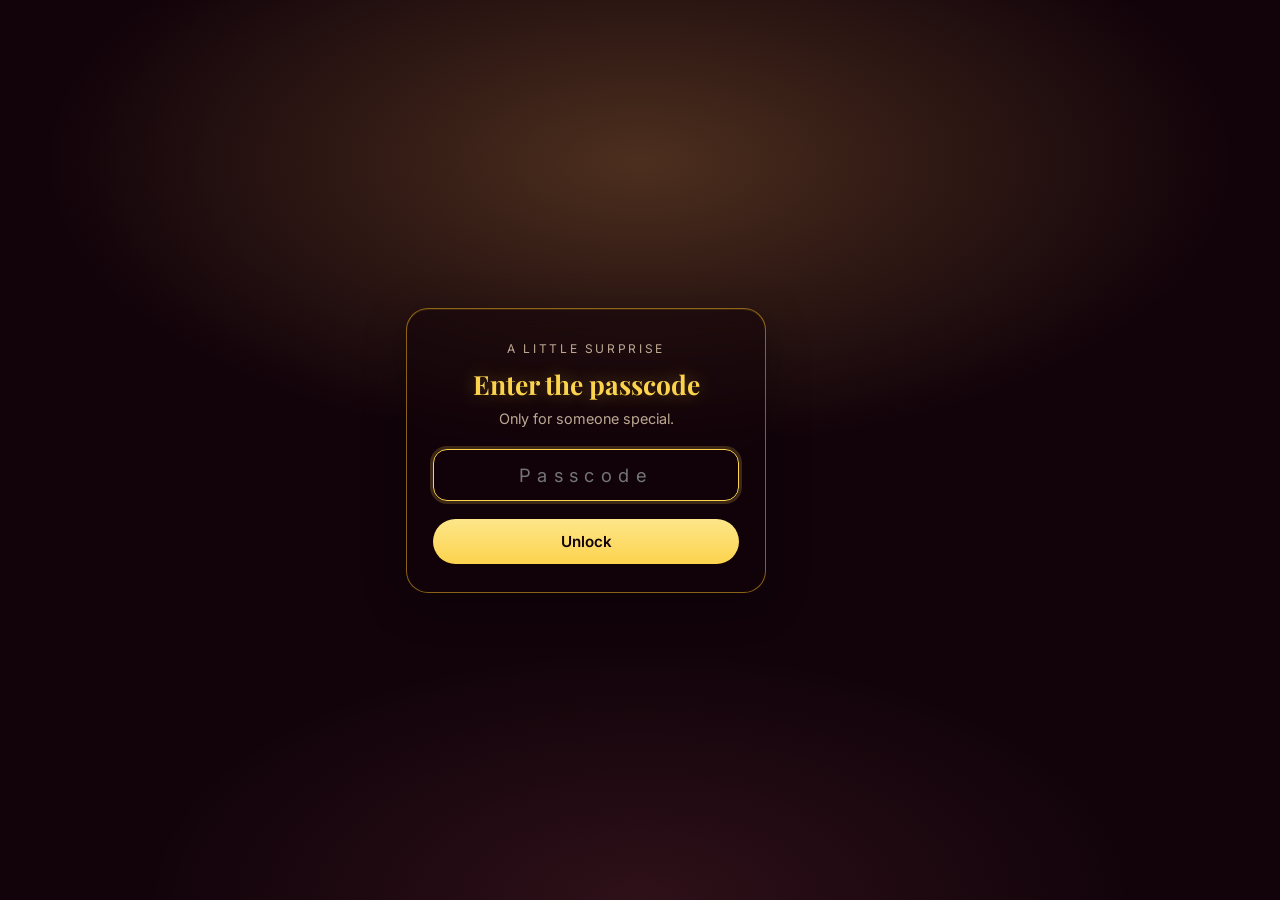
==== commit f2b7ffb5: "Set birthday passcode to Nimra" ====
--- a/index.html
+++ b/index.html
@@ -24,9 +24,9 @@
         id="passcode-input"
         class="lock-input"
         type="password"
-        inputmode="numeric"
+        inputmode="text"
         maxlength="24"
-        placeholder="••••"
+        placeholder="Passcode"
         required
         autofocus
       />
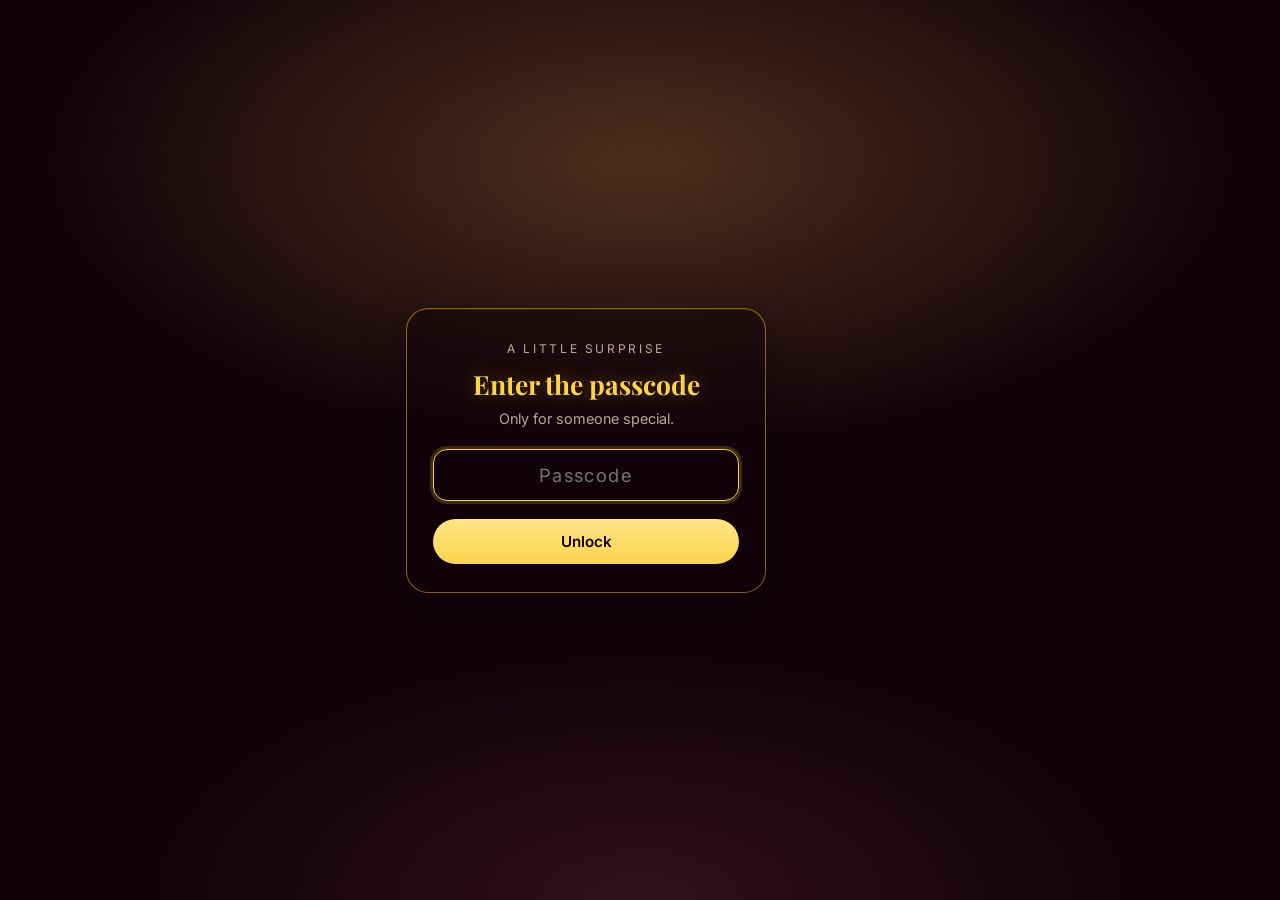
==== commit 955b237c: "Ask for passcode on every refresh" ====
--- a/index.html
+++ b/index.html
@@ -10,14 +10,14 @@
   <link href="https://fonts.googleapis.com/css2?family=Great+Vibes&family=Inter:wght@400;500;600&family=Playfair+Display:ital,wght@0,500;0,700;1,500&display=swap" rel="stylesheet" />
   <link rel="stylesheet" href="css/style.css" />
 </head>
-<body class="bg-gradient">
+<body class="bg-gradient is-locked">
   <canvas id="celebration-canvas"></canvas>
   <div id="heart-container" aria-hidden="true"></div>
 
-  <div id="lock-screen" class="lock-screen">
+  <div id="lock-screen" class="lock-screen" aria-modal="true" role="dialog" aria-labelledby="lock-title">
     <form id="lock-form" class="lock-card glass" autocomplete="off">
       <p class="lock-kicker">A little surprise</p>
-      <h1 class="lock-title">Enter the passcode</h1>
+      <h1 id="lock-title" class="lock-title">Enter the passcode</h1>
       <p class="lock-hint">Only for someone special.</p>
       <label class="sr-only" for="passcode-input">Passcode</label>
       <input
@@ -35,7 +35,7 @@
     </form>
   </div>
 
-  <div id="intro" class="intro" role="button" tabindex="0" hidden>
+  <div id="intro" class="intro" role="button" tabindex="0">
     <p class="intro-kicker">POV : It's Her Birthday</p>
     <p class="intro-emoji">💖 🫠</p>
     <h1 class="intro-name">Nimra</h1>
@@ -48,8 +48,13 @@
     <section id="page-home" class="page active" data-page="home">
       <p class="kicker fade-in">POV : it's your birthday</p>
       <h1 class="hero-title fade-in delay-1">Happy Birthday</h1>
-      <p class="hero-name fade-in delay-2">Nimra</p>
+      <p class="hero-name fade-in delay-2">
+        <span class="hero-heart" aria-hidden="true">♥</span>
+        Nimra
+        <span class="hero-heart" aria-hidden="true">♥</span>
+      </p>
       <p class="hero-sub fade-in delay-3" id="tagline"></p>
+      <p class="home-hearts fade-in delay-3" aria-hidden="true">💕 💖 💕</p>
 
       <button class="cake fade-in delay-4" id="cake-btn" type="button" aria-label="Make a wish">
         <span class="cake-glow"></span>
@@ -69,9 +74,11 @@
 
     <section id="page-letter" class="page" data-page="letter">
       <article class="letter glass">
-        <div class="seal">N</div>
+        <div class="seal" aria-hidden="true">♥</div>
+        <p class="letter-hearts" aria-hidden="true">♡ 💕 ♡</p>
         <div id="letter-body" class="letter-body"></div>
         <span class="cursor" id="letter-cursor">|</span>
+        <p class="letter-footer-hearts" aria-hidden="true">♥ ∞ ♥</p>
       </article>
     </section>
 
--- a/css/style.css
+++ b/css/style.css
@@ -107,10 +107,31 @@
 .lock-screen {
   position: fixed;
   inset: 0;
-  z-index: 60;
-  display: grid;
+  z-index: 100;
+  display: none;
   place-content: center;
   padding: 24px;
+  background:
+    radial-gradient(ellipse 80% 55% at 50% 18%, rgba(228, 160, 81, 0.28), transparent 58%),
+    radial-gradient(ellipse 70% 50% at 50% 100%, rgba(251, 113, 133, 0.12), transparent 55%),
+    #12030a;
+}
+
+body.is-locked .lock-screen {
+  display: grid;
+}
+
+body.is-locked .intro,
+body.is-locked .app,
+body.is-locked #heart-container,
+body.is-locked #celebration-canvas {
+  display: none !important;
+  visibility: hidden !important;
+  pointer-events: none !important;
+}
+
+body:not(.is-locked) .lock-screen {
+  display: none !important;
 }
 
 .lock-screen.hide {
@@ -154,7 +175,7 @@
   border-radius: 14px;
   padding: 14px 16px;
   font-size: 1.15rem;
-  letter-spacing: 0.35em;
+  letter-spacing: 0.08em;
   text-align: center;
   outline: none;
   font-family: inherit;
@@ -201,8 +222,7 @@
 }
 
 .intro[hidden],
-.app[hidden],
-.lock-screen[hidden] {
+.app[hidden] {
   display: none !important;
 }
 
@@ -307,6 +327,13 @@
   padding-bottom: 12px;
 }
 
+#page-letter {
+  justify-content: flex-start;
+  height: auto;
+  min-height: 100%;
+  padding-bottom: 8px;
+}
+
 .kicker {
   font-family: "Playfair Display", serif;
   font-size: 1.05rem;
@@ -329,6 +356,36 @@
   text-shadow: 0 0 28px rgba(252, 211, 77, 0.5);
   margin-top: -6px;
   line-height: 1;
+  display: flex;
+  align-items: center;
+  justify-content: center;
+  gap: 0.28em;
+}
+
+.hero-heart {
+  font-family: "Playfair Display", serif;
+  font-size: 0.42em;
+  color: var(--pink);
+  text-shadow: 0 0 16px rgba(251, 113, 133, 0.7);
+  animation: heartBeat 1.4s ease-in-out infinite;
+  line-height: 1;
+}
+
+.hero-heart:last-child {
+  animation-delay: 0.35s;
+}
+
+@keyframes heartBeat {
+  0%, 100% { transform: scale(1); }
+  40% { transform: scale(1.18); }
+  60% { transform: scale(0.96); }
+}
+
+.home-hearts {
+  margin-top: 10px;
+  font-size: 1.15rem;
+  letter-spacing: 0.35em;
+  animation: fadeIn 0.9s ease both;
 }
 
 .hero-sub {
@@ -458,24 +515,51 @@
 
 .letter {
   width: min(520px, 100%);
-  min-height: 70%;
+  height: auto;
+  min-height: 0;
+  flex: 0 0 auto;
+  align-self: stretch;
+  max-width: 520px;
+  margin: 0 auto;
   border-radius: 22px;
   padding: 36px 28px 32px;
   position: relative;
+  overflow: visible;
+  box-sizing: border-box;
 }
 
 .seal {
-  width: 46px;
-  height: 46px;
-  margin: 0 auto 22px;
+  width: 52px;
+  height: 52px;
+  margin: 0 auto 10px;
   border-radius: 50%;
   display: grid;
   place-items: center;
   font-family: "Playfair Display", serif;
   font-weight: 700;
+  font-size: 1.45rem;
   color: #12030a;
-  background: radial-gradient(circle at 35% 30%, #fde68a, var(--gold-deep));
-  box-shadow: 0 0 20px rgba(252, 211, 77, 0.45);
+  background: radial-gradient(circle at 35% 30%, #fda4af, #fb7185 55%, #e11d48);
+  box-shadow: 0 0 22px rgba(251, 113, 133, 0.55);
+  animation: heartBeat 1.6s ease-in-out infinite;
+}
+
+.letter-hearts,
+.letter-footer-hearts {
+  text-align: center;
+  color: var(--pink);
+  letter-spacing: 0.45em;
+  font-size: 0.95rem;
+  text-shadow: 0 0 12px rgba(251, 113, 133, 0.45);
+}
+
+.letter-hearts {
+  margin-bottom: 18px;
+}
+
+.letter-footer-hearts {
+  margin-top: 22px;
+  opacity: 0.9;
 }
 
 .letter-body {
@@ -483,8 +567,24 @@
   font-size: 1.05rem;
   line-height: 1.75;
   font-style: italic;
-  min-height: 12em;
+  min-height: 0;
+  height: auto;
   white-space: pre-wrap;
+  overflow-wrap: anywhere;
+  word-break: break-word;
+  color: #ffe4ec;
+}
+
+.letter-body p:first-child {
+  color: var(--gold);
+  font-style: normal;
+  font-weight: 500;
+}
+
+.letter-body p:last-child {
+  color: var(--gold);
+  font-style: normal;
+  margin-top: 0.4em;
 }
 
 .letter-body p + p { margin-top: 1em; }
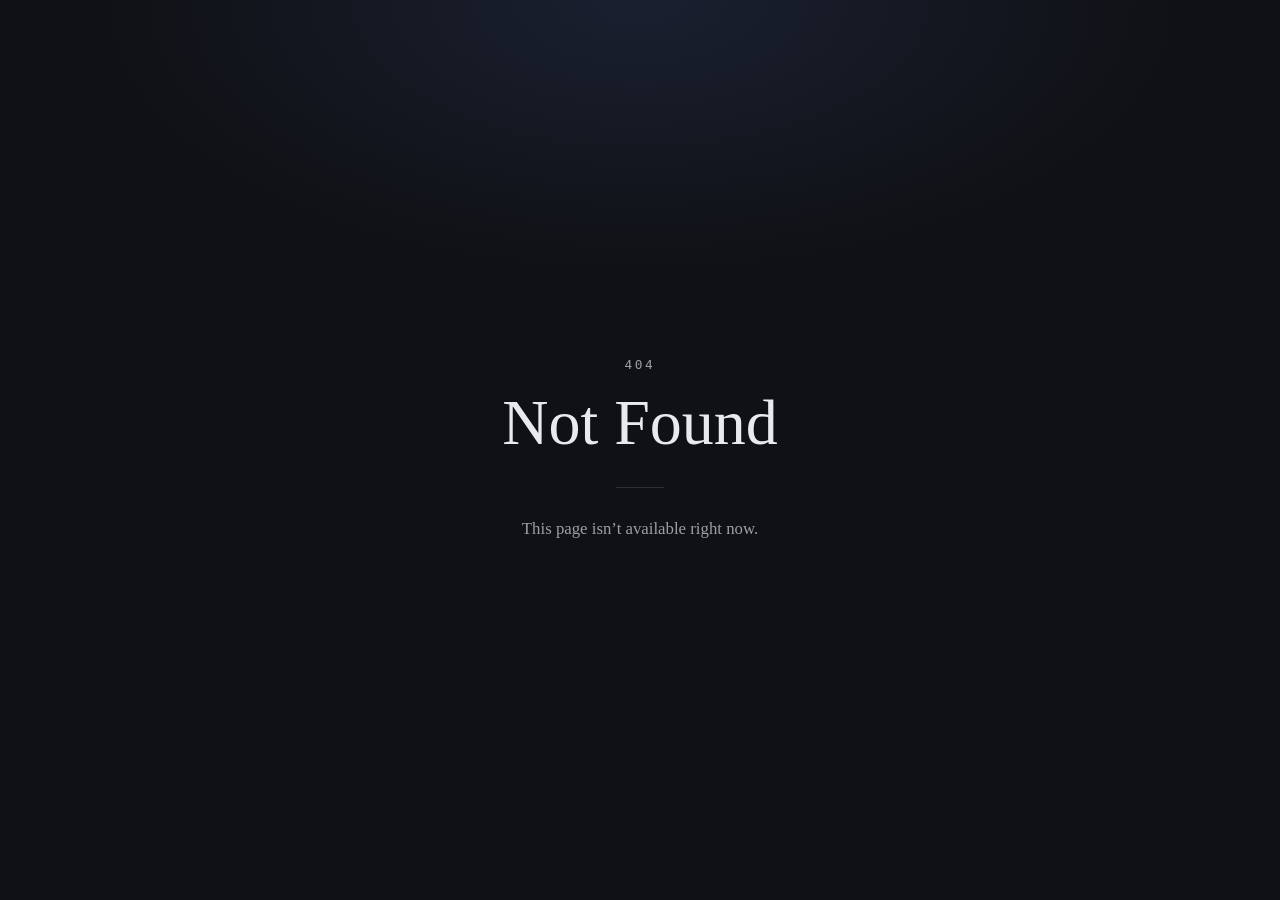
==== commit 4459de8d: "Add simple Not Found holding page. Keep birthday site on main for tomorrow; this branch is temporary" ====
--- a/index.html
+++ b/index.html
@@ -2,120 +2,64 @@
 <html lang="en">
 <head>
   <meta charset="UTF-8" />
-  <meta name="viewport" content="width=device-width, initial-scale=1, viewport-fit=cover" />
-  <title>Happy Birthday, Nimra</title>
-  <meta name="theme-color" content="#12030a" />
-  <link rel="preconnect" href="https://fonts.googleapis.com" />
-  <link rel="preconnect" href="https://fonts.gstatic.com" crossorigin />
-  <link href="https://fonts.googleapis.com/css2?family=Great+Vibes&family=Inter:wght@400;500;600&family=Playfair+Display:ital,wght@0,500;0,700;1,500&display=swap" rel="stylesheet" />
-  <link rel="stylesheet" href="css/style.css" />
+  <meta name="viewport" content="width=device-width, initial-scale=1" />
+  <title>Not Found</title>
+  <meta name="robots" content="noindex" />
+  <style>
+    :root {
+      --bg: #0f1115;
+      --text: #e8eaed;
+      --muted: #9aa0a6;
+      --line: #2a2f36;
+    }
+    * { box-sizing: border-box; margin: 0; padding: 0; }
+    body {
+      min-height: 100dvh;
+      display: grid;
+      place-content: center;
+      padding: 24px;
+      font-family: Georgia, "Times New Roman", serif;
+      background:
+        radial-gradient(ellipse 70% 50% at 50% 0%, #1a2030, transparent 60%),
+        var(--bg);
+      color: var(--text);
+      text-align: center;
+    }
+    p.code {
+      font-family: ui-monospace, SFMono-Regular, Menlo, monospace;
+      font-size: 0.8rem;
+      letter-spacing: 0.2em;
+      text-transform: uppercase;
+      color: var(--muted);
+      margin-bottom: 16px;
+    }
+    h1 {
+      font-size: clamp(2.4rem, 8vw, 4rem);
+      font-weight: 400;
+      line-height: 1.1;
+      margin-bottom: 12px;
+    }
+    p.msg {
+      color: var(--muted);
+      font-size: 1.05rem;
+      line-height: 1.6;
+      max-width: 22rem;
+      margin: 0 auto;
+    }
+    hr {
+      width: 48px;
+      border: 0;
+      border-top: 1px solid var(--line);
+      margin: 28px auto;
+    }
+  </style>
 </head>
-<body class="bg-gradient is-locked">
-  <canvas id="celebration-canvas"></canvas>
-  <div id="heart-container" aria-hidden="true"></div>
-
-  <div id="lock-screen" class="lock-screen" aria-modal="true" role="dialog" aria-labelledby="lock-title">
-    <form id="lock-form" class="lock-card glass" autocomplete="off">
-      <p class="lock-kicker">A little surprise</p>
-      <h1 id="lock-title" class="lock-title">Enter the passcode</h1>
-      <p class="lock-hint">Only for someone special.</p>
-      <label class="sr-only" for="passcode-input">Passcode</label>
-      <input
-        id="passcode-input"
-        class="lock-input"
-        type="password"
-        inputmode="text"
-        maxlength="24"
-        placeholder="Passcode"
-        required
-        autofocus
-      />
-      <p id="lock-error" class="lock-error" hidden>Wrong passcode. Try again.</p>
-      <button class="lock-btn" type="submit">Unlock</button>
-    </form>
-  </div>
-
-  <div id="intro" class="intro" role="button" tabindex="0">
-    <p class="intro-kicker">POV : It's Her Birthday</p>
-    <p class="intro-emoji">💖 🫠</p>
-    <h1 class="intro-name">Nimra</h1>
-    <p class="intro-hint">tap anywhere to open your surprise</p>
-  </div>
-
-  <main id="app" class="app" hidden>
-    <button id="music-btn" class="music-btn glass" type="button" aria-label="Toggle music">♪</button>
-
-    <section id="page-home" class="page active" data-page="home">
-      <p class="kicker fade-in">POV : it's your birthday</p>
-      <h1 class="hero-title fade-in delay-1">Happy Birthday</h1>
-      <p class="hero-name fade-in delay-2">
-        <span class="hero-heart" aria-hidden="true">♥</span>
-        Nimra
-        <span class="hero-heart" aria-hidden="true">♥</span>
-      </p>
-      <p class="hero-sub fade-in delay-3" id="tagline"></p>
-      <p class="home-hearts fade-in delay-3" aria-hidden="true">💕 💖 💕</p>
-
-      <button class="cake fade-in delay-4" id="cake-btn" type="button" aria-label="Make a wish">
-        <span class="cake-glow"></span>
-        <span class="flame f1"></span>
-        <span class="flame f2"></span>
-        <span class="flame f3"></span>
-        <span class="candle c1"></span>
-        <span class="candle c2"></span>
-        <span class="candle c3"></span>
-        <span class="layer top"></span>
-        <span class="layer mid"></span>
-        <span class="layer base"></span>
-        <span class="plate"></span>
-      </button>
-      <p class="cake-caption fade-in delay-5" id="cake-caption">Tap the cake. Make a wish.</p>
-    </section>
-
-    <section id="page-letter" class="page" data-page="letter">
-      <article class="letter glass">
-        <div class="seal" aria-hidden="true">♥</div>
-        <p class="letter-hearts" aria-hidden="true">♡ 💕 ♡</p>
-        <div id="letter-body" class="letter-body"></div>
-        <span class="cursor" id="letter-cursor">|</span>
-        <p class="letter-footer-hearts" aria-hidden="true">♥ ∞ ♥</p>
-      </article>
-    </section>
-
-    <section id="page-memories" class="page" data-page="memories">
-      <h2 class="section-title">Our memories</h2>
-      <p class="section-sub">A few frames from the story I never want to end.</p>
-      <div class="memory-grid" id="memory-grid"></div>
-    </section>
-
-    <section id="page-reasons" class="page" data-page="reasons">
-      <h2 class="section-title">Reasons I love you</h2>
-      <p class="section-sub">A list that will never actually be finished.</p>
-      <ol class="reasons" id="reasons-list"></ol>
-    </section>
-
-    <nav id="main-nav" class="main-nav glass">
-      <button type="button" class="nav-btn active" data-page="home">
-        <svg viewBox="0 0 24 24" aria-hidden="true"><path d="M4 11.5 12 4l8 7.5V20a1 1 0 0 1-1 1h-5v-6H10v6H5a1 1 0 0 1-1-1v-8.5Z"/></svg>
-        Home
-      </button>
-      <button type="button" class="nav-btn" data-page="letter">
-        <svg viewBox="0 0 24 24" aria-hidden="true"><path d="M4 6.5A2.5 2.5 0 0 1 6.5 4h11A2.5 2.5 0 0 1 20 6.5v11a2.5 2.5 0 0 1-2.5 2.5h-11A2.5 2.5 0 0 1 4 17.5v-11Zm2.2-.5 5.8 4.4L17.8 6H6.2Zm-.2 2.3V17.5c0 .3.2.5.5.5h11c.3 0 .5-.2.5-.5V8.3l-5.6 4.2a1.5 1.5 0 0 1-1.8 0L6 8.3Z"/></svg>
-        Letter
-      </button>
-      <button type="button" class="nav-btn" data-page="memories">
-        <svg viewBox="0 0 24 24" aria-hidden="true"><path d="M5 5h14a2 2 0 0 1 2 2v10a2 2 0 0 1-2 2H5a2 2 0 0 1-2-2V7a2 2 0 0 1 2-2Zm1 12 3.8-4.4a1 1 0 0 1 1.5 0L14 16l1.2-1.4a1 1 0 0 1 1.5.1L20 17H6Zm2.5-7.5a1.75 1.75 0 1 0 0-3.5 1.75 1.75 0 0 0 0 3.5Z"/></svg>
-        Memories
-      </button>
-      <button type="button" class="nav-btn" data-page="reasons">
-        <svg viewBox="0 0 24 24" aria-hidden="true"><path d="M12 21s-7-4.4-7-10.2A4.8 4.8 0 0 1 12 7a4.8 4.8 0 0 1 7 3.8C19 16.6 12 21 12 21Z"/></svg>
-        Reasons
-      </button>
-    </nav>
+<body>
+  <main>
+    <p class="code">404</p>
+    <h1>Not Found</h1>
+    <hr />
+    <p class="msg">This page isn’t available right now.</p>
   </main>
-
-  <audio id="bg-music" loop preload="none" src="audio/song.mp3"></audio>
-  <script src="js/config.js"></script>
-  <script src="js/app.js"></script>
 </body>
 </html>
